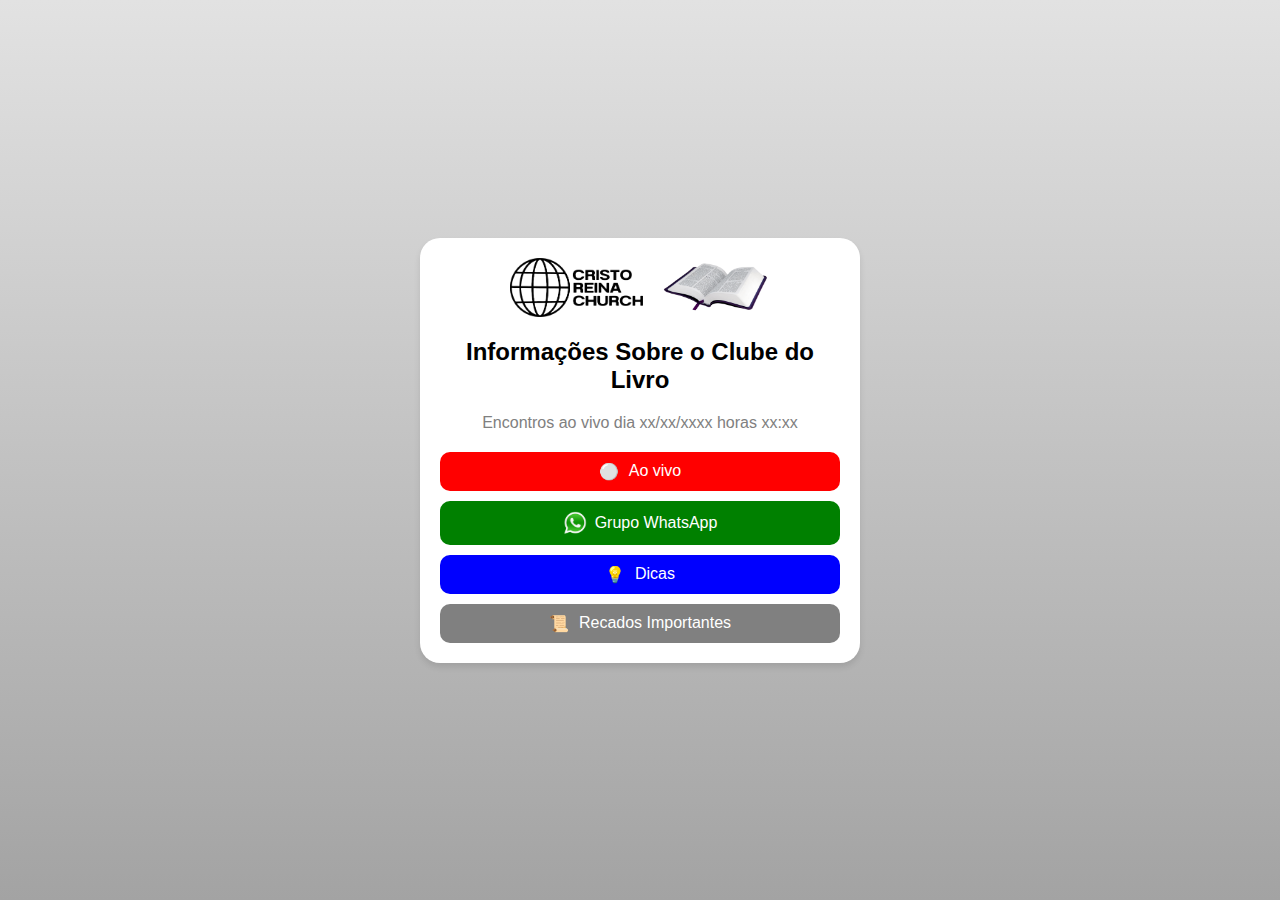
==== index.html @ f82f3683 "add style" ====
<!DOCTYPE html>
<html lang="pt-BR">

<head>
    <meta charset="UTF-8">
    <meta name="viewport" content="width=device-width, initial-scale=1.0">
    <title>Informações Clube do Livro</title>
    <link rel="stylesheet" href="style.css">

    <link rel="stylesheet" href="https://cdnjs.cloudflare.com/ajax/libs/font-awesome/6.0.0/css/all.min.css">


</head>


<body>
    <div class="container">
        <!-- Logo e imagens -->
        <div class="logo">
            <img src="img/logo.png" alt="Logo">
            <img src="img/biblia.png" alt="Biblia">
        </div>

        <!-- Título -->
        <div class="title">Informações Sobre o Clube do Livro</div>

        <!-- Texto -->
        <div class="text">Encontros ao vivo dia xx/xx/xxxx horas xx:xx</div>

        <!-- Links -->
        <div class="links">
            <a href="#" class="link live">
                <span class="icon">⚪</span>Ao vivo
            </a>
        <a href="https://wa.me/seunumero" class="link whatsapp">
            <img src="img/zap.png" alt="WhatsApp" style="width: 24px; height: 24px; margin-right: 8px;">
            Grupo WhatsApp
        </a>

            <a href="#" class="link tips">
                <span class="icon">💡</span>Dicas
            </a>
            <a href="#" class="link important">
                <span class="icon">📜</span>Recados Importantes
            </a>
        </div>
    </div>
</body>

</html>
---- style.css ----
body {
    font-family: Arial, sans-serif;
    background: linear-gradient(to bottom, #e2e2e2, #a3a3a3);
    display: flex;
    justify-content: center;
    align-items: center;
    height: 100vh;
    margin: 0;
}

.container {
    background: white;
    padding: 20px;
    border-radius: 20px;
    box-shadow: 0px 4px 6px rgba(0, 0, 0, 0.1);
    text-align: center;
    max-width: 400px;
    width: 100%;
}

.logo {
    display: flex;
    justify-content: center;
    gap: 20px;
    margin-bottom: 20px;
}

.logo img {
    width: auto;
    height: 60px;
    max-width: 100%;
    object-fit: contain;
}

.title {
    font-size: 1.5rem;
    font-weight: bold;
    color: black;
    margin-bottom: 20px;
}

.text {
    color: gray;
    margin-bottom: 20px;
}

.links {
    display: flex;
    flex-direction: column;
    gap: 10px;
}

.link {
    text-decoration: none;
    padding: 10px;
    border-radius: 10px;
    color: white;
    display: flex;
    align-items: center;
    justify-content: center;
}

.live {
    background: red;
}

.whatsapp {
    background: green;
}

.tips {
    background: blue;
}

.important {
    background: gray;
}

.icon {
    margin-right: 10px;
}

h1,
h2,
h3 {
    color: #333;
}

blockquote {
    background: #ecf0f1;
    padding: 15px;
    border-left: 4px solid #3498db;
    font-style: italic;
    color: #2c3e50;
    margin: 20px 0;
}

blockquote p {
    margin: 0;
}

.desafio {
    background: #f9f9f9;
    padding: 15px;
    border-radius: 10px;
    border: 1px solid #ddd;
}
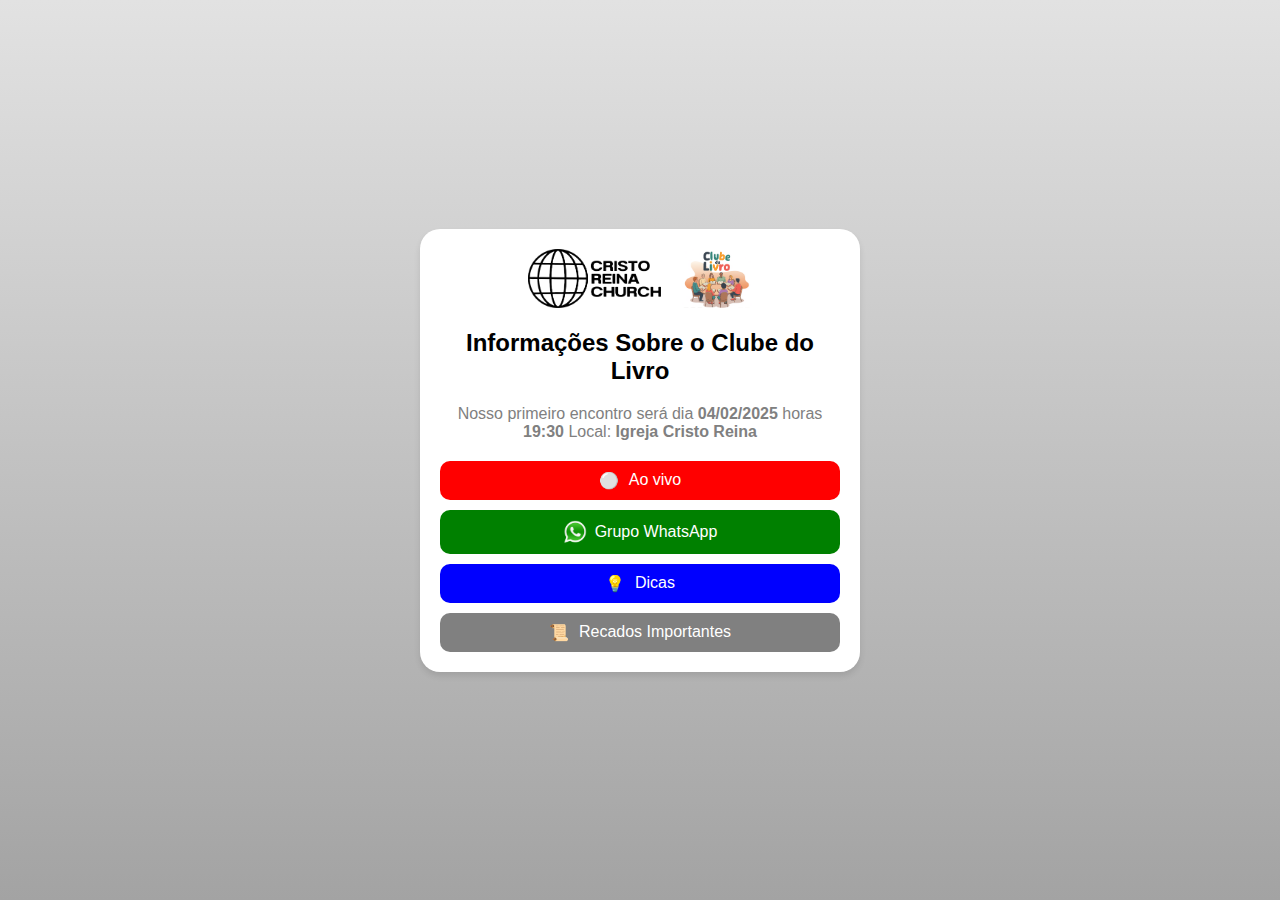
==== commit 8cdc8662: "add WhatsApp" ====
--- a/index.html
+++ b/index.html
@@ -18,26 +18,28 @@
         <!-- Logo e imagens -->
         <div class="logo">
             <img src="img/logo.png" alt="Logo">
-            <img src="img/biblia.png" alt="Biblia">
+            <!-- <img src="img/biblia.png" alt="Biblia"> -->
+            <img src="img/ClubeLivro.png" alt="logo do clube do livro">
         </div>
 
         <!-- Título -->
         <div class="title">Informações Sobre o Clube do Livro</div>
 
         <!-- Texto -->
-        <div class="text">Encontros ao vivo dia xx/xx/xxxx horas xx:xx</div>
+        <!-- <div class="text">Encontros ao vivo dia xx/xx/xxxx horas xx:xx</div> -->
+        <div class="text">Nosso primeiro encontro será dia <strong> 04/02/2025 </strong> horas <strong>19:30 </strong> Local: <strong>Igreja Cristo Reina</strong></div>
 
         <!-- Links -->
         <div class="links">
             <a href="#" class="link live">
                 <span class="icon">⚪</span>Ao vivo
             </a>
-        <a href="https://wa.me/seunumero" class="link whatsapp">
+        <a href="https://chat.whatsapp.com/HtGMSnD0tVs3sZ4Rh8fxUd" class="link whatsapp">
             <img src="img/zap.png" alt="WhatsApp" style="width: 24px; height: 24px; margin-right: 8px;">
             Grupo WhatsApp
         </a>
 
-            <a href="#" class="link tips">
+            <a href="/dicas" class="link tips">
                 <span class="icon">💡</span>Dicas
             </a>
             <a href="#" class="link important">
@@ -45,6 +47,8 @@
             </a>
         </div>
     </div>
+
+    
 </body>
 
 </html>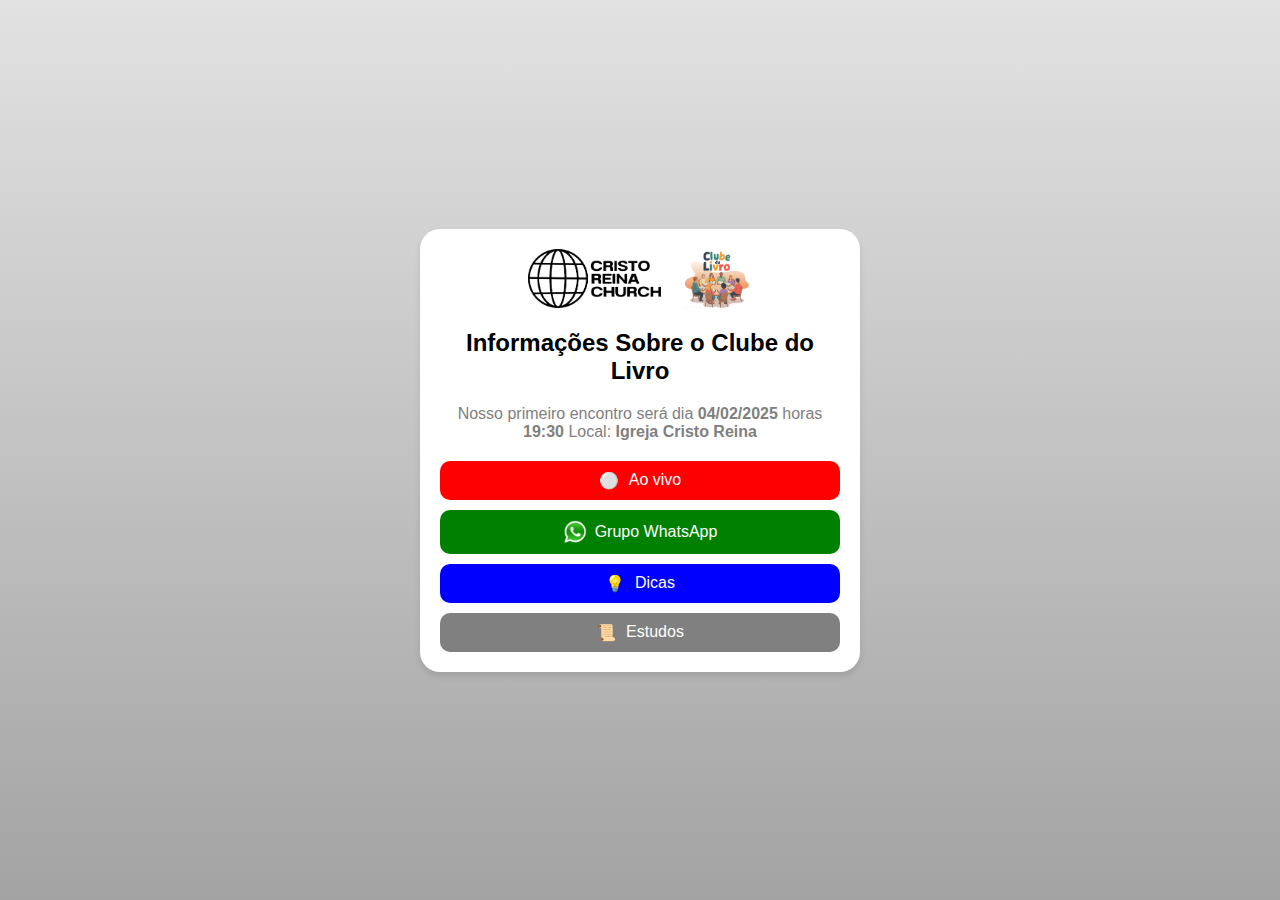
==== commit c2bf93b9: "add estudos" ====
--- a/index.html
+++ b/index.html
@@ -42,13 +42,11 @@
             <a href="/dicas" class="link tips">
                 <span class="icon">💡</span>Dicas
             </a>
-            <a href="#" class="link important">
-                <span class="icon">📜</span>Recados Importantes
+            <a href="https://rainy-gatsby-e8f.notion.site/Clube-do-Livro-19040ab053af805c85bdc15f5d3b99c7" class="link important">
+                <span class="icon">📜</span>Estudos
             </a>
         </div>
-    </div>
-
-    
+    </div>    
 </body>
 
 </html>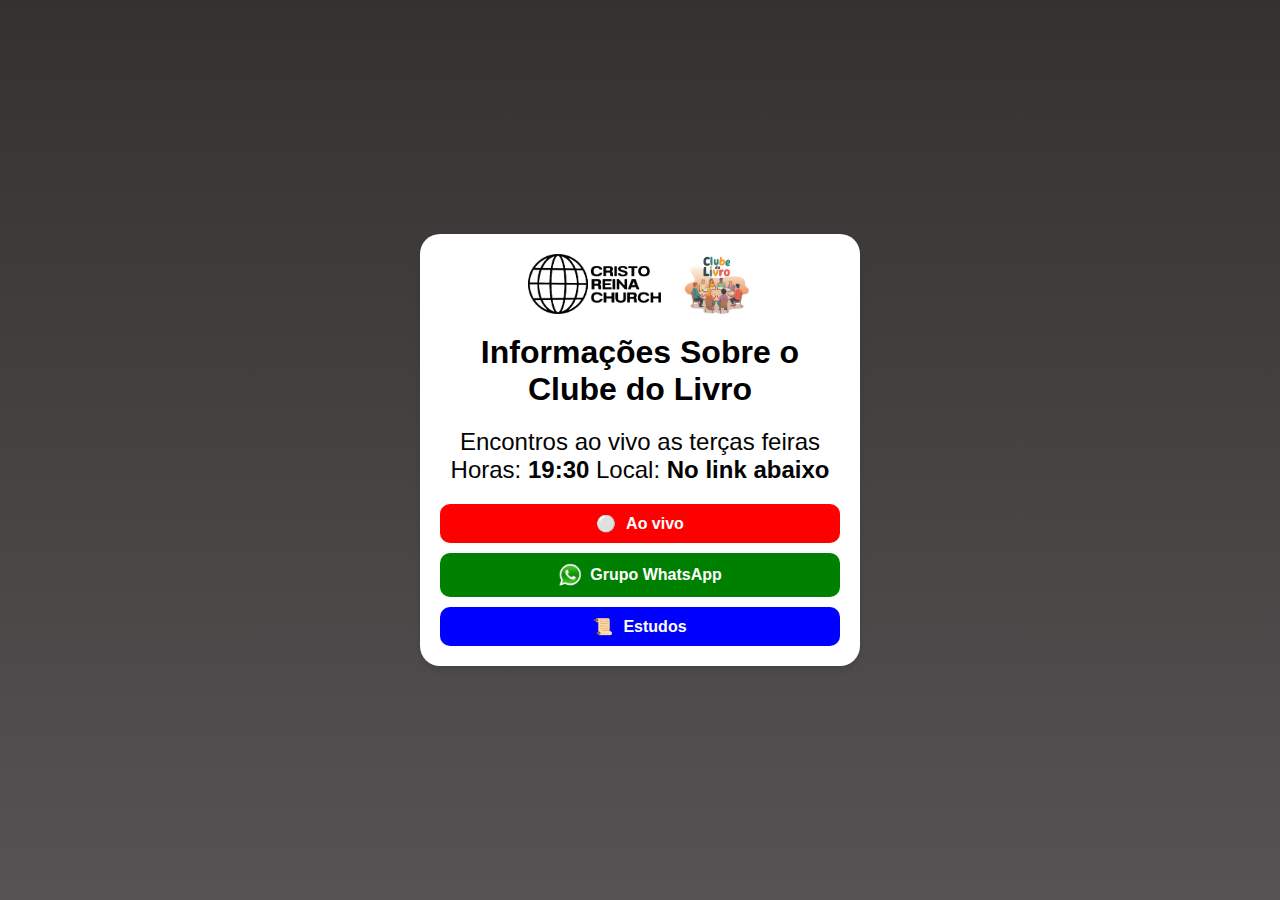
==== commit 8f1c5616: "melhorias nos botões" ====
--- a/index.html
+++ b/index.html
@@ -7,6 +7,7 @@
     <title>Informações Clube do Livro</title>
     <link rel="stylesheet" href="style.css">
 
+    <link rel="icon" type="imagen/png" href="img/icon _clube_livro (2).png"
     <link rel="stylesheet" href="https://cdnjs.cloudflare.com/ajax/libs/font-awesome/6.0.0/css/all.min.css">
 
 
@@ -18,7 +19,6 @@
         <!-- Logo e imagens -->
         <div class="logo">
             <img src="img/logo.png" alt="Logo">
-            <!-- <img src="img/biblia.png" alt="Biblia"> -->
             <img src="img/ClubeLivro.png" alt="logo do clube do livro">
         </div>
 
@@ -26,27 +26,50 @@
         <div class="title">Informações Sobre o Clube do Livro</div>
 
         <!-- Texto -->
-        <!-- <div class="text">Encontros ao vivo dia xx/xx/xxxx horas xx:xx</div> -->
-        <div class="text">Nosso primeiro encontro será dia <strong> 04/02/2025 </strong> horas <strong>19:30 </strong> Local: <strong>Igreja Cristo Reina</strong></div>
+        <div class="text">Encontros ao vivo as terças feiras<br> Horas: <strong>19:30 </strong> Local: <strong>No link abaixo</strong></div>
 
         <!-- Links -->
         <div class="links">
             <a href="#" class="link live">
-                <span class="icon">⚪</span>Ao vivo
+                <span class="icon">⚪</span><strong>Ao vivo</strong>
             </a>
         <a href="https://chat.whatsapp.com/HtGMSnD0tVs3sZ4Rh8fxUd" class="link whatsapp">
             <img src="img/zap.png" alt="WhatsApp" style="width: 24px; height: 24px; margin-right: 8px;">
-            Grupo WhatsApp
+            <strong>Grupo WhatsApp</strong>
         </a>
 
-            <a href="/dicas" class="link tips">
+            <!-- <a href="/dicas" class="link tips">
                 <span class="icon">💡</span>Dicas
-            </a>
-            <a href="https://rainy-gatsby-e8f.notion.site/Clube-do-Livro-19040ab053af805c85bdc15f5d3b99c7" class="link important">
-                <span class="icon">📜</span>Estudos
+            </a> -->
+            <a href="https://www.notion.so/Clube-do-Livro-19040ab053af805c85bdc15f5d3b99c7" class="link important">
+                <span class="icon">📜</span><strong>Estudos</strong>
             </a>
         </div>
-    </div>    
+    </div> 
+    
+    <script>
+        document.addEventListener("DOMContentLoaded", function () {
+            const links = document.querySelectorAll(".link");
+
+            links.forEach(link => {
+                link.addEventListener("mousedown", function () {
+                    this.style.transform = "scale(0.95)"; 
+                    this.style.opacity = "0.8"; 
+                });
+
+                link.addEventListener("mouseup", function () {
+                    this.style.transform = "scale(1)"; 
+                    this.style.opacity = "1"; 
+                });
+
+                link.addEventListener("mouseleave", function () {
+                    this.style.transform = "scale(1)"; 
+                    this.style.opacity = "1";
+                });
+            });
+        });
+    </script>
+
 </body>
 
 </html>--- a/style.css
+++ b/style.css
@@ -1,6 +1,6 @@
 body {
     font-family: Arial, sans-serif;
-    background: linear-gradient(to bottom, #e2e2e2, #a3a3a3);
+    background: linear-gradient(to bottom, #353131, #555353);
     display: flex;
     justify-content: center;
     align-items: center;
@@ -33,15 +33,16 @@
 }
 
 .title {
-    font-size: 1.5rem;
+    font-size: 2.0rem;
     font-weight: bold;
     color: black;
     margin-bottom: 20px;
 }
 
 .text {
-    color: gray;
+    color: rgb(3, 3, 3);
     margin-bottom: 20px;
+    font-size: 1.5rem;;
 }
 
 .links {
@@ -58,6 +59,7 @@
     display: flex;
     align-items: center;
     justify-content: center;
+    transition: transform 0.1s ease, opacity 0.1s ease;
 }
 
 .live {
@@ -73,7 +75,7 @@
 }
 
 .important {
-    background: gray;
+    background: blue;
 }
 
 .icon {
@@ -104,4 +106,4 @@
     padding: 15px;
     border-radius: 10px;
     border: 1px solid #ddd;
-}+}
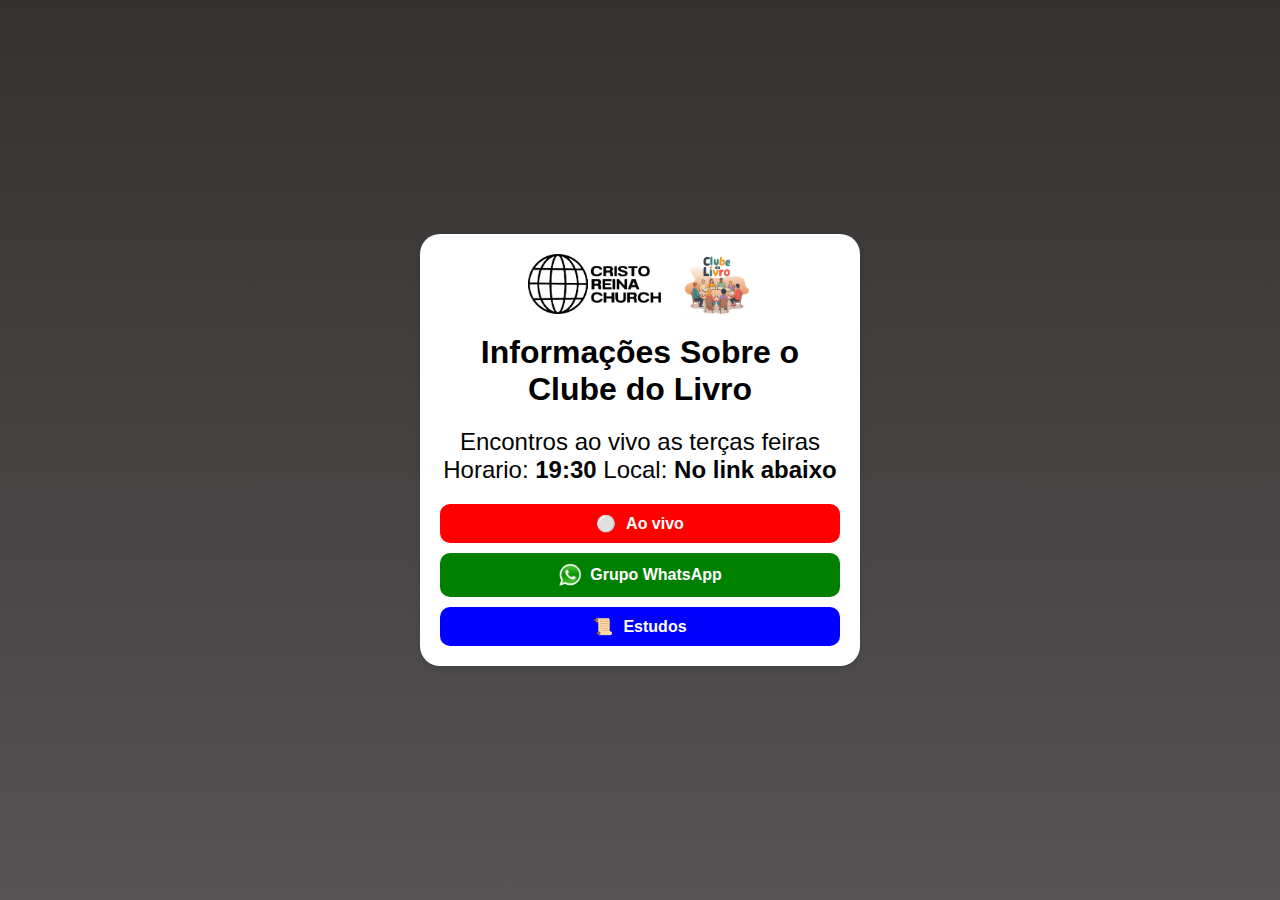
==== commit 6e7e5428: "a" ====
--- a/index.html
+++ b/index.html
@@ -26,7 +26,7 @@
         <div class="title">Informações Sobre o Clube do Livro</div>
 
         <!-- Texto -->
-        <div class="text">Encontros ao vivo as terças feiras<br> Horas: <strong>19:30 </strong> Local: <strong>No link abaixo</strong></div>
+        <div class="text">Encontros ao vivo as terças feiras<br> Horario: <strong>19:30 </strong> Local: <strong>No link abaixo</strong></div>
 
         <!-- Links -->
         <div class="links">
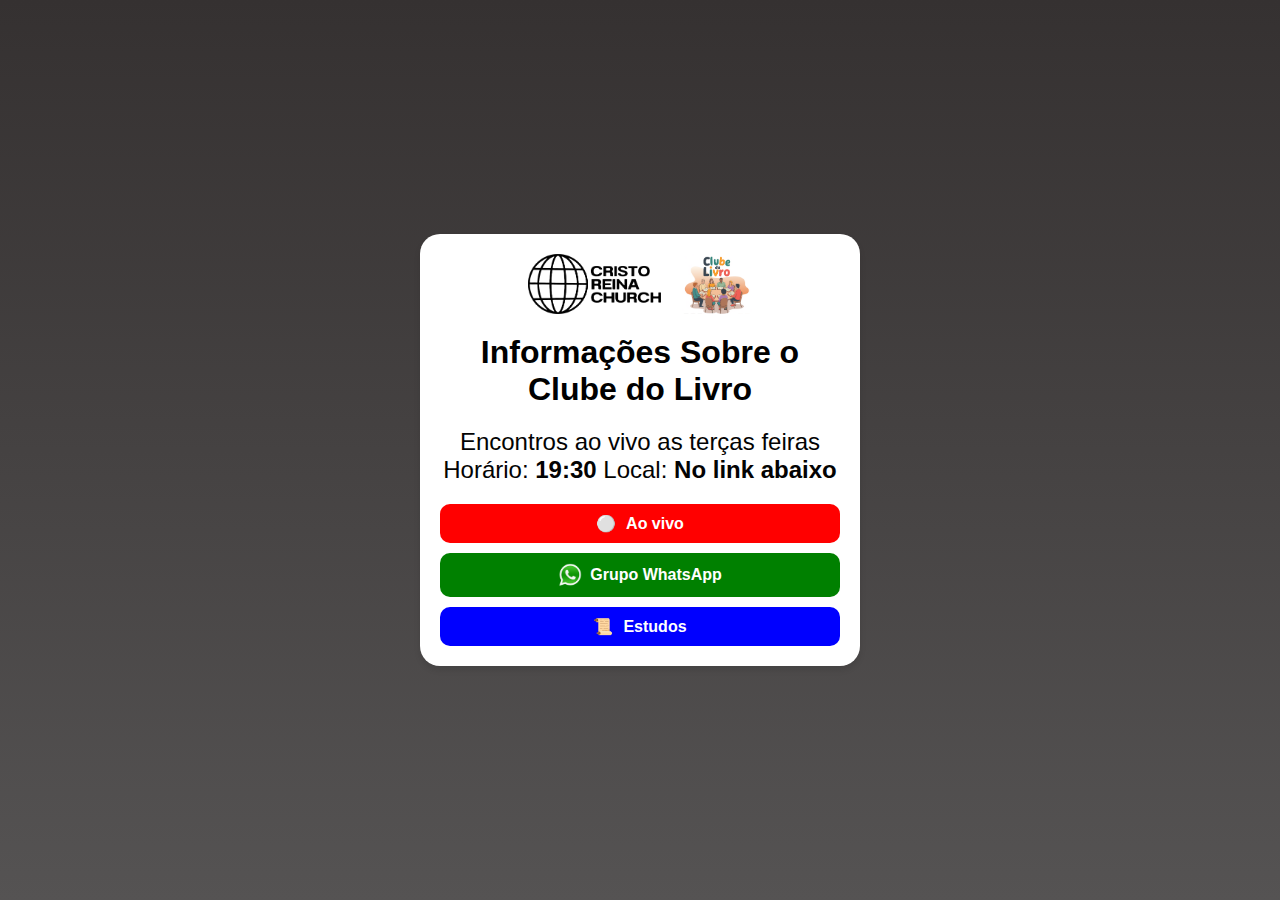
==== commit 65df5860: "horario" ====
--- a/index.html
+++ b/index.html
@@ -26,7 +26,7 @@
         <div class="title">Informações Sobre o Clube do Livro</div>
 
         <!-- Texto -->
-        <div class="text">Encontros ao vivo as terças feiras<br> Horario: <strong>19:30 </strong> Local: <strong>No link abaixo</strong></div>
+        <div class="text">Encontros ao vivo as terças feiras<br> Horário: <strong>19:30 </strong> Local: <strong>No link abaixo</strong></div>
 
         <!-- Links -->
         <div class="links">
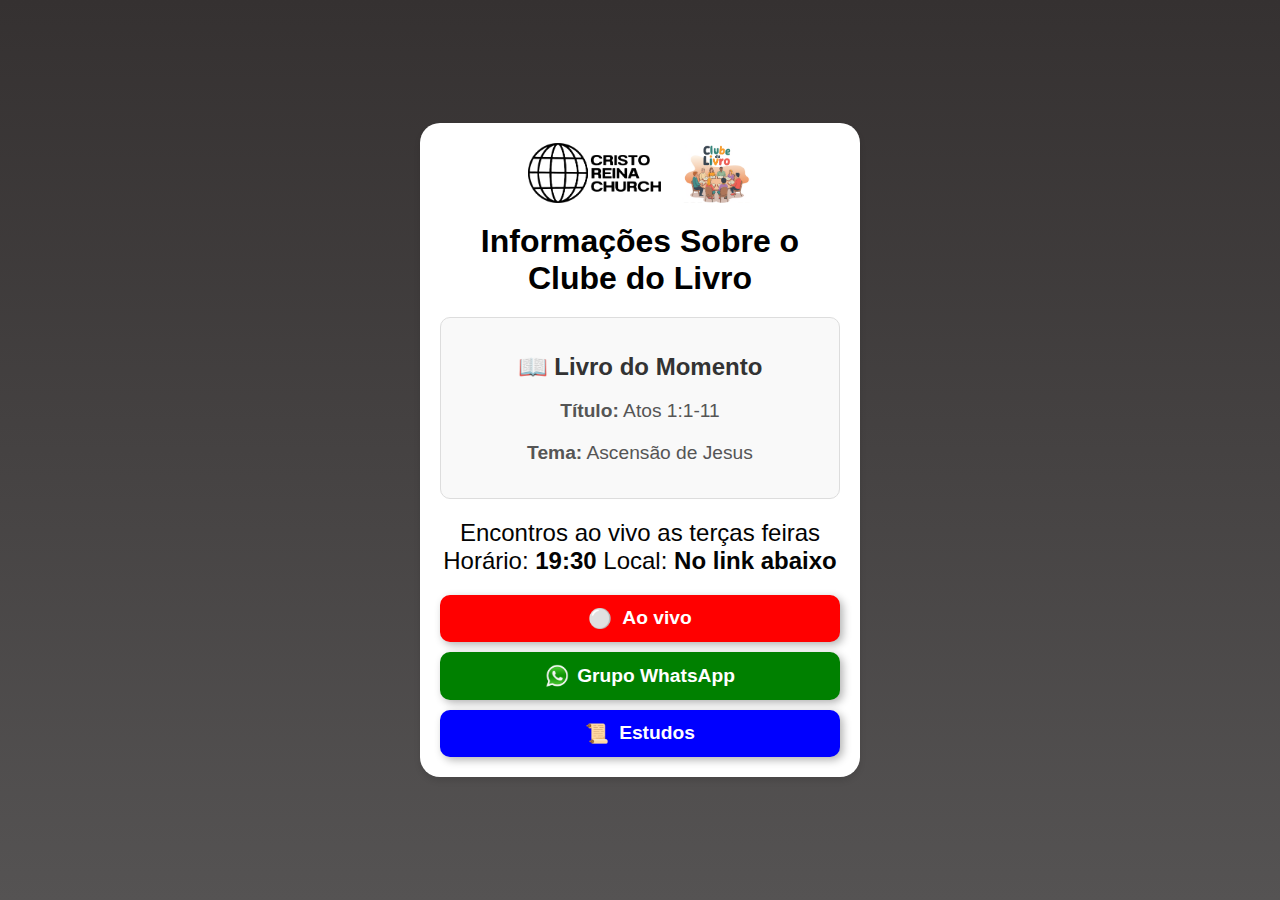
==== commit 5e4d87d8: "deixando mais dinamico" ====
--- a/index.html
+++ b/index.html
@@ -25,51 +25,33 @@
         <!-- Título -->
         <div class="title">Informações Sobre o Clube do Livro</div>
 
+        <!-- Livro atual -->
+        <div class="current-book">
+            <h2>📖 Livro do Momento</h2>
+            <p id="titulo-livro"><strong>Título:</strong> Carregando...</p>
+            <p id="tema-livro"><strong>Tema:</strong> Carregando...</p>
+        </div>
+
         <!-- Texto -->
         <div class="text">Encontros ao vivo as terças feiras<br> Horário: <strong>19:30 </strong> Local: <strong>No link abaixo</strong></div>
 
         <!-- Links -->
         <div class="links">
-            <a href="#" class="link live">
+            <a id="link-aula" href="#" target="_blank" class="link live">
                 <span class="icon">⚪</span><strong>Ao vivo</strong>
             </a>
         <a href="https://chat.whatsapp.com/HtGMSnD0tVs3sZ4Rh8fxUd" class="link whatsapp">
             <img src="img/zap.png" alt="WhatsApp" style="width: 24px; height: 24px; margin-right: 8px;">
             <strong>Grupo WhatsApp</strong>
         </a>
-
-            <!-- <a href="/dicas" class="link tips">
-                <span class="icon">💡</span>Dicas
-            </a> -->
-            <a href="https://www.notion.so/Clube-do-Livro-19040ab053af805c85bdc15f5d3b99c7" class="link important">
-                <span class="icon">📜</span><strong>Estudos</strong>
-            </a>
+        <a id="estudo-atual" href="#" target="_blank" class="link studies">
+            <span class="icon">📜</span><strong>Estudos</strong>
+        </a>
         </div>
     </div> 
     
-    <script>
-        document.addEventListener("DOMContentLoaded", function () {
-            const links = document.querySelectorAll(".link");
 
-            links.forEach(link => {
-                link.addEventListener("mousedown", function () {
-                    this.style.transform = "scale(0.95)"; 
-                    this.style.opacity = "0.8"; 
-                });
-
-                link.addEventListener("mouseup", function () {
-                    this.style.transform = "scale(1)"; 
-                    this.style.opacity = "1"; 
-                });
-
-                link.addEventListener("mouseleave", function () {
-                    this.style.transform = "scale(1)"; 
-                    this.style.opacity = "1";
-                });
-            });
-        });
-    </script>
-
+    <script src="script.js"></script>
 </body>
 
 </html>--- a/style.css
+++ b/style.css
@@ -53,13 +53,27 @@
 
 .link {
     text-decoration: none;
-    padding: 10px;
+    padding: 12px;
     border-radius: 10px;
     color: white;
     display: flex;
     align-items: center;
     justify-content: center;
-    transition: transform 0.1s ease, opacity 0.1s ease;
+    transition: all 0.3s ease;
+    /* Suaviza as transições */
+    font-size: 1.2rem;
+    font-weight: bold;
+    box-shadow: 3px 3px 8px rgba(0, 0, 0, 0.3);
+    /* Sombra sutil */
+    cursor: pointer;
+}
+
+.link:hover {
+    transform: scale(1.05);
+    /* Leve aumento */
+    box-shadow: 5px 5px 12px rgba(0, 0, 0, 0.5);
+    /* Sombra mais destacada */
+    opacity: 0.9;
 }
 
 .live {
@@ -74,12 +88,17 @@
     background: blue;
 }
 
-.important {
+.studies {
     background: blue;
 }
 
 .icon {
     margin-right: 10px;
+}
+
+.link:active {
+    transform: scale(0.95);
+    box-shadow: 2px 2px 5px rgba(0, 0, 0, 0.2);
 }
 
 h1,
@@ -107,3 +126,23 @@
     border-radius: 10px;
     border: 1px solid #ddd;
 }
+
+.current-book {
+    background: #f9f9f9;
+    padding: 15px;
+    border-radius: 10px;
+    border: 1px solid #ddd;
+    text-align: center;
+    margin-bottom: 20px;
+}
+
+.current-book h2 {
+    color: #333;
+    font-size: 1.5rem;
+    margin-bottom: 10px;
+}
+
+.current-book p {
+    font-size: 1.2rem;
+    color: #555;
+}